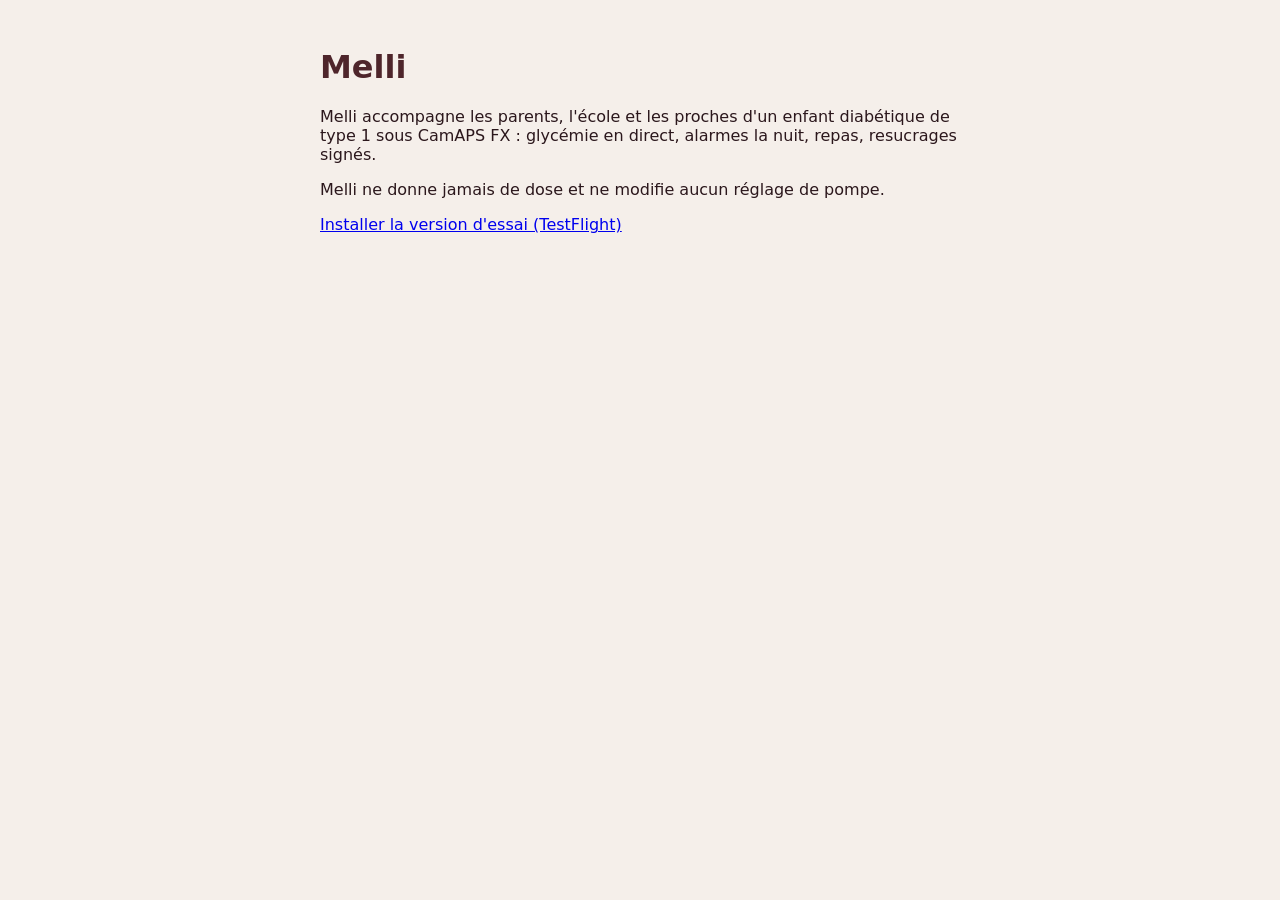
==== melli/index.html @ d592aa27 "Site BaQs : association Apple pour les liens Melli, page de configuration" ====
<!doctype html><html lang="fr"><head><meta charset="utf-8"><meta name="viewport" content="width=device-width, initial-scale=1"><title>Melli</title></head>
<body style="font-family: -apple-system, system-ui, sans-serif; max-width: 640px; margin: 48px auto; padding: 0 16px; color: #2B171C; background: #F5EFEA">
<h1 style="color:#4E252B">Melli</h1>
<p>Melli accompagne les parents, l'école et les proches d'un enfant diabétique de type 1 sous CamAPS FX : glycémie en direct, alarmes la nuit, repas, resucrages signés.</p>
<p>Melli ne donne jamais de dose et ne modifie aucun réglage de pompe.</p>
<p><a href="https://testflight.apple.com/join/7vzMnSq2">Installer la version d'essai (TestFlight)</a></p>
</body></html>
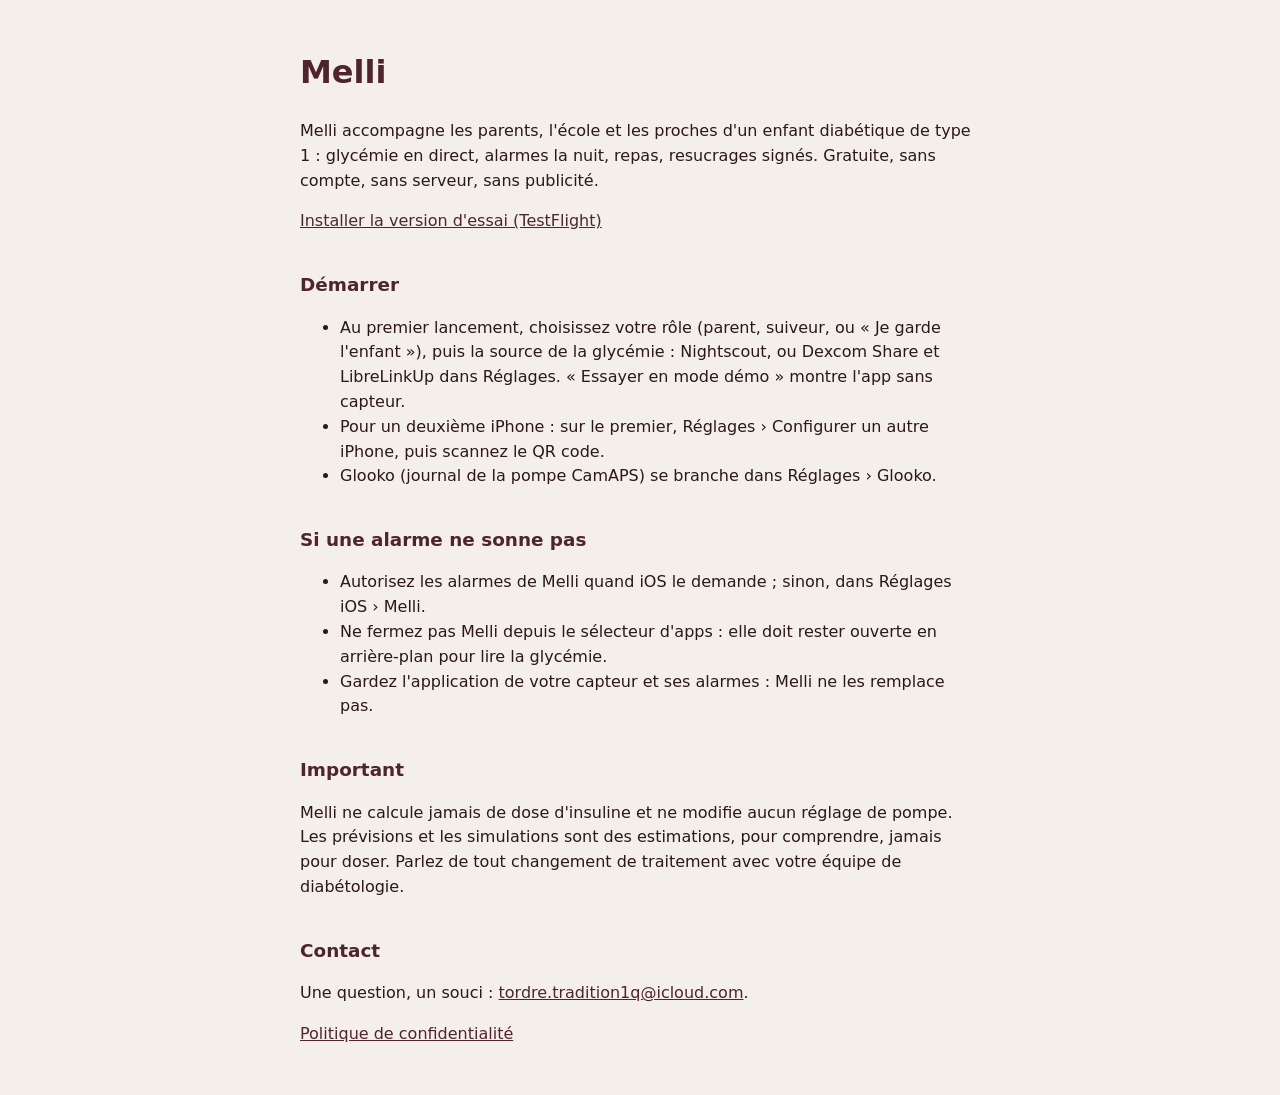
==== commit babbbb48: "Melli : page d'assistance et politique de confidentialité (App Store) Co-Authored-By: Claude Opus 5." ====
--- a/melli/index.html
+++ b/melli/index.html
@@ -1,7 +1,28 @@
-<!doctype html><html lang="fr"><head><meta charset="utf-8"><meta name="viewport" content="width=device-width, initial-scale=1"><title>Melli</title></head>
-<body style="font-family: -apple-system, system-ui, sans-serif; max-width: 640px; margin: 48px auto; padding: 0 16px; color: #2B171C; background: #F5EFEA">
-<h1 style="color:#4E252B">Melli</h1>
-<p>Melli accompagne les parents, l'école et les proches d'un enfant diabétique de type 1 sous CamAPS FX : glycémie en direct, alarmes la nuit, repas, resucrages signés.</p>
-<p>Melli ne donne jamais de dose et ne modifie aucun réglage de pompe.</p>
+<!doctype html><html lang="fr"><head><meta charset="utf-8"><meta name="viewport" content="width=device-width, initial-scale=1"><title>Melli · Assistance</title>
+<style>body{font-family:-apple-system,system-ui,sans-serif;max-width:680px;margin:48px auto;padding:0 16px;color:#2B171C;background:#F5EFEA;line-height:1.55}h1,h2{color:#4E252B}h2{font-size:1.15em;margin-top:2em}small{color:#7A6468}a{color:#4E252B}</style></head>
+<body>
+<h1>Melli</h1>
+<p>Melli accompagne les parents, l'école et les proches d'un enfant diabétique de type 1 : glycémie en direct, alarmes la nuit, repas, resucrages signés. Gratuite, sans compte, sans serveur, sans publicité.</p>
 <p><a href="https://testflight.apple.com/join/7vzMnSq2">Installer la version d'essai (TestFlight)</a></p>
+
+<h2>Démarrer</h2>
+<ul>
+<li>Au premier lancement, choisissez votre rôle (parent, suiveur, ou « Je garde l'enfant »), puis la source de la glycémie : Nightscout, ou Dexcom Share et LibreLinkUp dans Réglages. « Essayer en mode démo » montre l'app sans capteur.</li>
+<li>Pour un deuxième iPhone : sur le premier, Réglages › Configurer un autre iPhone, puis scannez le QR code.</li>
+<li>Glooko (journal de la pompe CamAPS) se branche dans Réglages › Glooko.</li>
+</ul>
+
+<h2>Si une alarme ne sonne pas</h2>
+<ul>
+<li>Autorisez les alarmes de Melli quand iOS le demande ; sinon, dans Réglages iOS › Melli.</li>
+<li>Ne fermez pas Melli depuis le sélecteur d'apps : elle doit rester ouverte en arrière-plan pour lire la glycémie.</li>
+<li>Gardez l'application de votre capteur et ses alarmes : Melli ne les remplace pas.</li>
+</ul>
+
+<h2>Important</h2>
+<p>Melli ne calcule jamais de dose d'insuline et ne modifie aucun réglage de pompe. Les prévisions et les simulations sont des estimations, pour comprendre, jamais pour doser. Parlez de tout changement de traitement avec votre équipe de diabétologie.</p>
+
+<h2>Contact</h2>
+<p>Une question, un souci : <a href="mailto:tordre.tradition1q@icloud.com">tordre.tradition1q@icloud.com</a>.</p>
+<p><a href="confidentialite/">Politique de confidentialité</a></p>
 </body></html>
